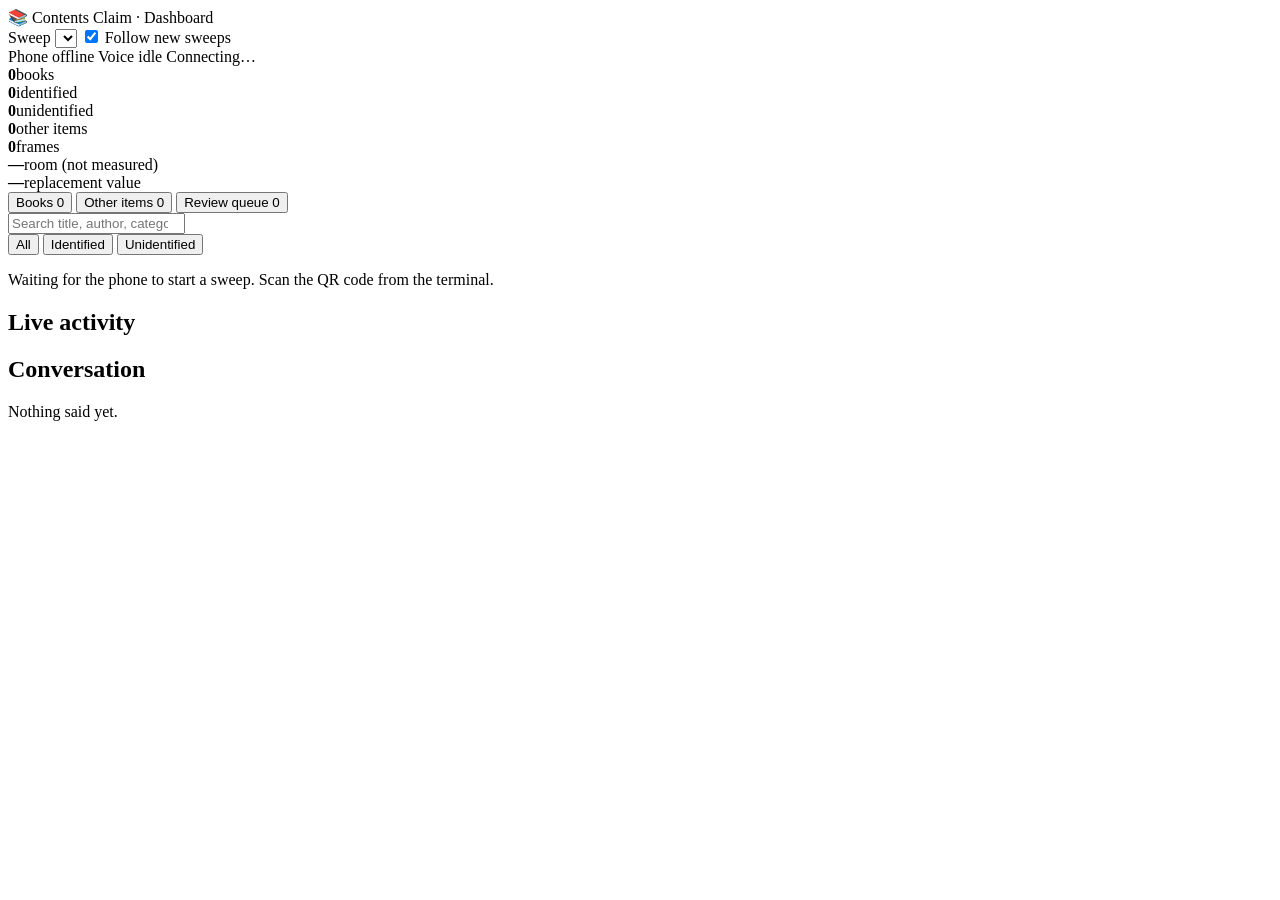
==== web/dashboard.html @ 54347701 "Two screens: simple phone UI + laptop dashboard with live records - Laptop dashboard (/dashboard): K" ====
<!doctype html>
<html lang="en"><head>
<meta charset="utf-8">
<meta name="viewport" content="width=device-width,initial-scale=1">
<title>Sweep Dashboard</title>
<link rel="stylesheet" href="/static/dashboard.css">
</head>
<body>
<header class="bar">
  <div class="brand"><span aria-hidden="true">📚</span> Contents Claim <span class="muted">· Dashboard</span></div>
  <label class="pick">Sweep
    <select id="sweepPick" aria-label="Choose a sweep"></select>
  </label>
  <label class="follow"><input type="checkbox" id="follow" checked> Follow new sweeps</label>
  <div class="spacer"></div>
  <span id="pillPhone" class="pill" data-s="off"><i></i><span>Phone offline</span></span>
  <span id="pillVoice" class="pill" data-s="off"><i></i><span>Voice idle</span></span>
  <span id="pillConn" class="pill" data-s="warn"><i></i><span>Connecting…</span></span>
</header>

<main>
  <section class="kpis" aria-label="Headline numbers">
    <div class="kpi"><b id="kBooks">0</b><span>books</span></div>
    <div class="kpi ok"><b id="kIdent">0</b><span>identified</span></div>
    <div class="kpi warn"><b id="kUnread">0</b><span>unidentified</span></div>
    <div class="kpi"><b id="kItems">0</b><span>other items</span></div>
    <div class="kpi"><b id="kFrames">0</b><span id="kFramesSub">frames</span></div>
    <div class="kpi"><b id="kRoom">—</b><span id="kRoomSub">room (not measured)</span></div>
    <div class="kpi"><b id="kValue">—</b><span id="kValueSub">replacement value</span></div>
  </section>

  <section id="packet" class="card packet" hidden>
    <div>
      <h2>Claim packet ready</h2>
      <p id="pSummary" class="muted"></p>
      <div id="pTotals" class="totals"></div>
    </div>
    <div class="actions">
      <a id="pReport" class="btn primary" target="_blank" rel="noopener">Open report</a>
      <a id="pJson" class="btn" target="_blank" rel="noopener">Packet JSON</a>
    </div>
  </section>

  <div class="cols">
    <section class="card records">
      <div class="tabs" role="tablist">
        <button role="tab" data-tab="books" aria-selected="true">Books <span id="cBooks" class="badge">0</span></button>
        <button role="tab" data-tab="items" aria-selected="false">Other items <span id="cItems" class="badge">0</span></button>
        <button role="tab" data-tab="review" aria-selected="false">Review queue <span id="cReview" class="badge">0</span></button>
      </div>
      <div class="toolbar">
        <input id="search" type="search" placeholder="Search title, author, category…" aria-label="Search records">
        <div id="filters" class="seg" role="group" aria-label="Filter books">
          <button data-f="all" aria-pressed="true">All</button>
          <button data-f="identified" aria-pressed="false">Identified</button>
          <button data-f="unidentified" aria-pressed="false">Unidentified</button>
        </div>
      </div>
      <div class="tablewrap">
        <table id="table"><thead></thead><tbody></tbody></table>
        <p id="empty" class="empty">Waiting for the phone to start a sweep. Scan the QR code from the terminal.</p>
      </div>
    </section>

    <aside class="side">
      <section class="card">
        <h2>Live activity</h2>
        <ol id="feed" class="feed" aria-live="polite"></ol>
      </section>
      <section class="card">
        <h2>Conversation</h2>
        <div id="convo" class="convo" role="log" aria-live="polite"><p class="empty">Nothing said yet.</p></div>
      </section>
    </aside>
  </div>
</main>
<script src="/static/dashboard.js"></script>
</body></html>
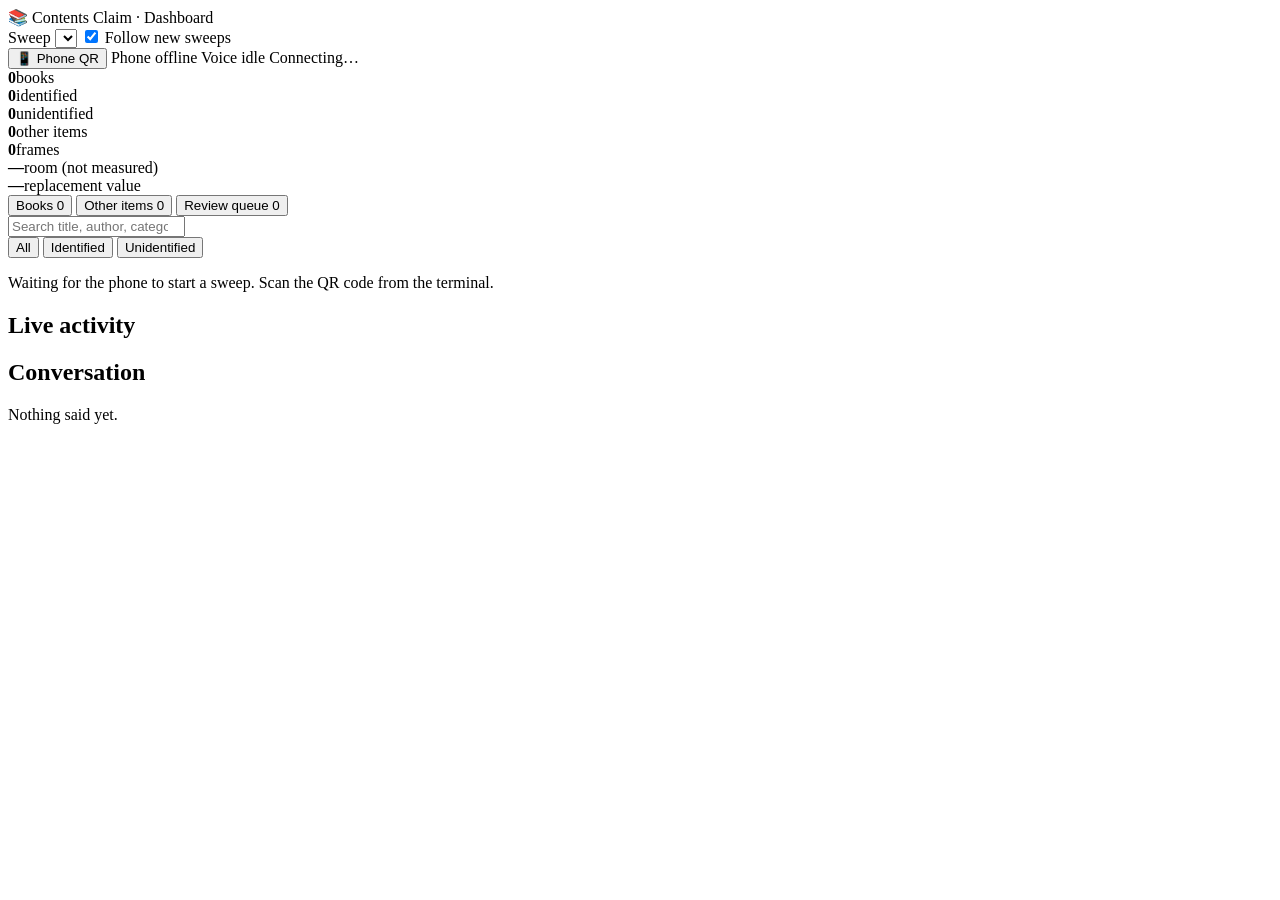
==== commit 23013244: "Phone QR code on the laptop dashboard instead of the terminal - Dashboard shows a "Connect your phon" ====
--- a/web/dashboard.html
+++ b/web/dashboard.html
@@ -13,6 +13,7 @@
   </label>
   <label class="follow"><input type="checkbox" id="follow" checked> Follow new sweeps</label>
   <div class="spacer"></div>
+  <button id="showQr" class="btn small">📱 Phone QR</button>
   <span id="pillPhone" class="pill" data-s="off"><i></i><span>Phone offline</span></span>
   <span id="pillVoice" class="pill" data-s="off"><i></i><span>Voice idle</span></span>
   <span id="pillConn" class="pill" data-s="warn"><i></i><span>Connecting…</span></span>
@@ -27,6 +28,19 @@
     <div class="kpi"><b id="kFrames">0</b><span id="kFramesSub">frames</span></div>
     <div class="kpi"><b id="kRoom">—</b><span id="kRoomSub">room (not measured)</span></div>
     <div class="kpi"><b id="kValue">—</b><span id="kValueSub">replacement value</span></div>
+  </section>
+
+  <section id="connect" class="card connect" hidden>
+    <div id="qr" class="qr" aria-label="QR code for the phone"></div>
+    <div class="connecttext">
+      <h2>Connect your phone</h2>
+      <p>Scan this with the phone's camera, open the link, allow camera and microphone, then tap <b>Start sweep</b>.
+         This page fills in as the phone pans the shelves.</p>
+      <p class="link"><span id="phoneUrl"></span> <button id="copyUrl" class="btn small">Copy link</button></p>
+      <p id="httpsWarn" class="warn" hidden>This link is not HTTPS, so phones won't allow the camera. Start the server with
+         <code>scripts/run.sh</code> (it opens a secure tunnel).</p>
+      <button id="hideQr" class="btn small">Hide</button>
+    </div>
   </section>
 
   <section id="packet" class="card packet" hidden>
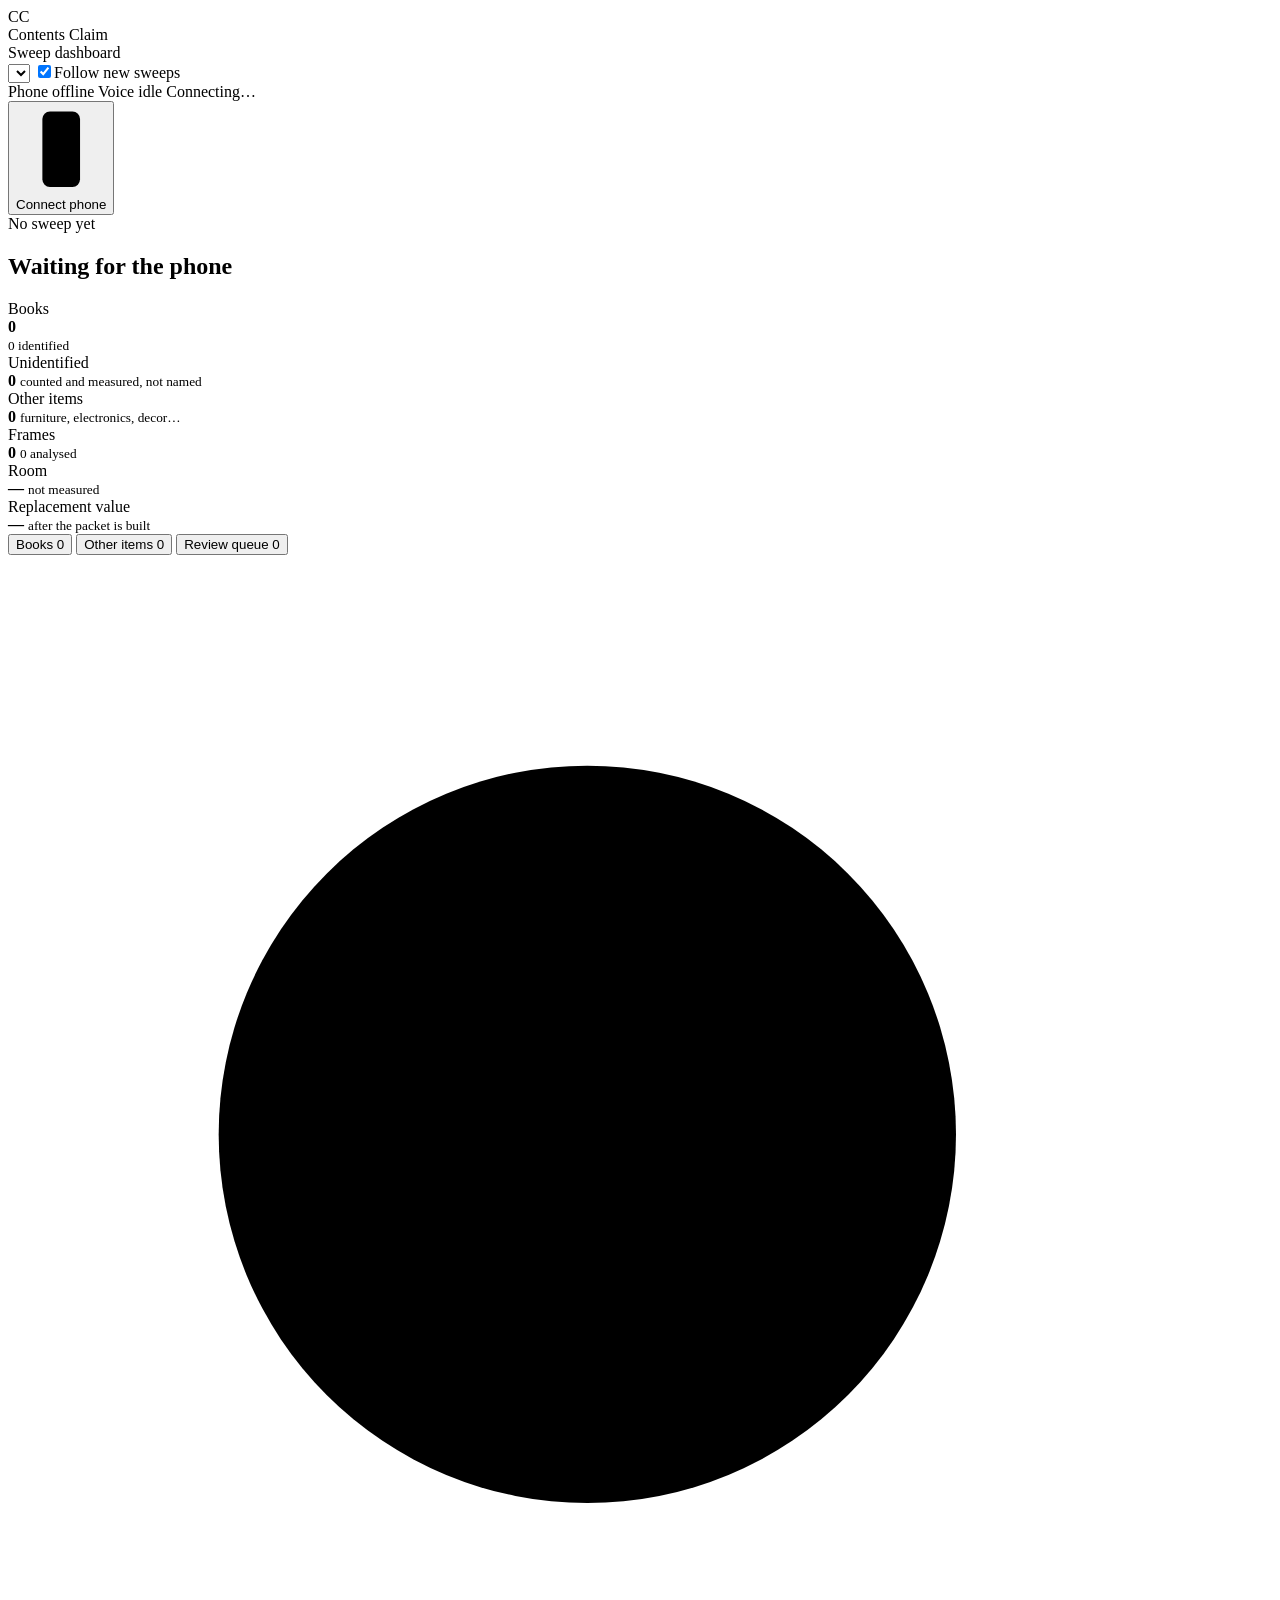
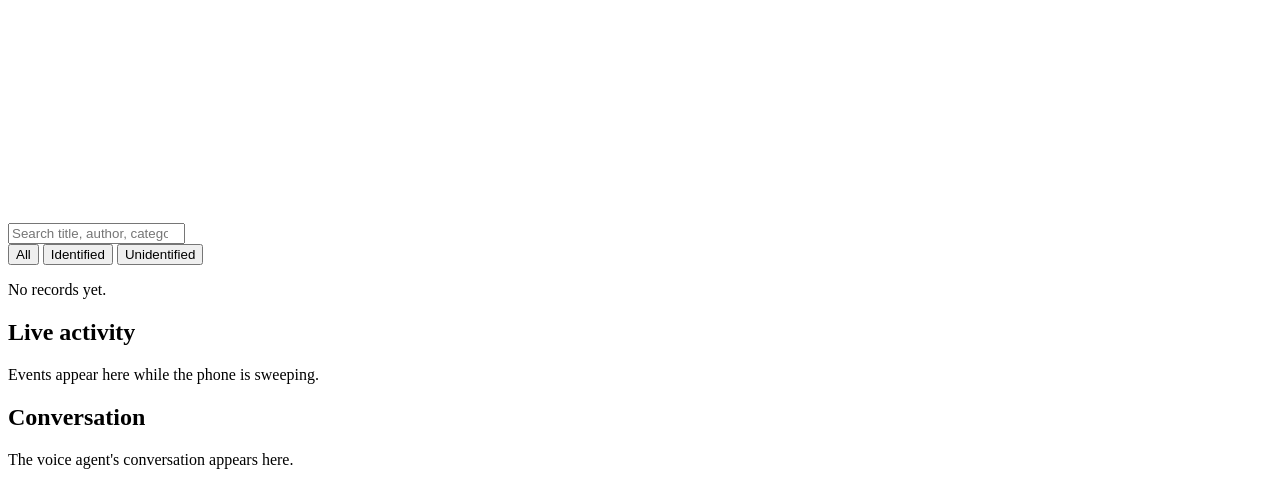
==== commit 7981fd1c: "Dashboard: professional redesign (hero, KPI cards, sortable table, detail drawer, timeline, chat bub" ====
--- a/web/dashboard.html
+++ b/web/dashboard.html
@@ -2,68 +2,114 @@
 <html lang="en"><head>
 <meta charset="utf-8">
 <meta name="viewport" content="width=device-width,initial-scale=1">
-<title>Sweep Dashboard</title>
+<title>Contents Claim · Dashboard</title>
 <link rel="stylesheet" href="/static/dashboard.css">
 </head>
 <body>
-<header class="bar">
-  <div class="brand"><span aria-hidden="true">📚</span> Contents Claim <span class="muted">· Dashboard</span></div>
-  <label class="pick">Sweep
+<header class="topbar">
+  <div class="brand">
+    <span class="mark" aria-hidden="true">CC</span>
+    <div><div class="product">Contents Claim</div><div class="tagline">Sweep dashboard</div></div>
+  </div>
+  <div class="picker">
     <select id="sweepPick" aria-label="Choose a sweep"></select>
-  </label>
-  <label class="follow"><input type="checkbox" id="follow" checked> Follow new sweeps</label>
+    <label class="switch"><input type="checkbox" id="follow" checked><span></span>Follow new sweeps</label>
+  </div>
   <div class="spacer"></div>
-  <button id="showQr" class="btn small">📱 Phone QR</button>
-  <span id="pillPhone" class="pill" data-s="off"><i></i><span>Phone offline</span></span>
-  <span id="pillVoice" class="pill" data-s="off"><i></i><span>Voice idle</span></span>
-  <span id="pillConn" class="pill" data-s="warn"><i></i><span>Connecting…</span></span>
+  <div class="status" aria-label="Connection status">
+    <span id="pillPhone" class="chip" data-s="off"><i></i><span>Phone offline</span></span>
+    <span id="pillVoice" class="chip" data-s="off"><i></i><span>Voice idle</span></span>
+    <span id="pillConn" class="chip" data-s="warn"><i></i><span>Connecting…</span></span>
+  </div>
+  <button id="showQr" class="btn ghost" title="Show the phone's QR code">
+    <svg viewBox="0 0 24 24" aria-hidden="true"><rect x="7" y="2" width="10" height="20" rx="2"/><path d="M11 18h2"/></svg>Connect phone
+  </button>
 </header>
 
 <main>
-  <section class="kpis" aria-label="Headline numbers">
-    <div class="kpi"><b id="kBooks">0</b><span>books</span></div>
-    <div class="kpi ok"><b id="kIdent">0</b><span>identified</span></div>
-    <div class="kpi warn"><b id="kUnread">0</b><span>unidentified</span></div>
-    <div class="kpi"><b id="kItems">0</b><span>other items</span></div>
-    <div class="kpi"><b id="kFrames">0</b><span id="kFramesSub">frames</span></div>
-    <div class="kpi"><b id="kRoom">—</b><span id="kRoomSub">room (not measured)</span></div>
-    <div class="kpi"><b id="kValue">—</b><span id="kValueSub">replacement value</span></div>
-  </section>
-
-  <section id="connect" class="card connect" hidden>
-    <div id="qr" class="qr" aria-label="QR code for the phone"></div>
-    <div class="connecttext">
-      <h2>Connect your phone</h2>
-      <p>Scan this with the phone's camera, open the link, allow camera and microphone, then tap <b>Start sweep</b>.
-         This page fills in as the phone pans the shelves.</p>
-      <p class="link"><span id="phoneUrl"></span> <button id="copyUrl" class="btn small">Copy link</button></p>
-      <p id="httpsWarn" class="warn" hidden>This link is not HTTPS, so phones won't allow the camera. Start the server with
-         <code>scripts/run.sh</code> (it opens a secure tunnel).</p>
-      <button id="hideQr" class="btn small">Hide</button>
+  <section class="hero">
+    <div>
+      <div class="eyebrow" id="heroEyebrow">No sweep yet</div>
+      <h1 id="heroTitle">Waiting for the phone</h1>
+      <div class="meta" id="heroMeta"></div>
     </div>
-  </section>
-
-  <section id="packet" class="card packet" hidden>
-    <div>
-      <h2>Claim packet ready</h2>
-      <p id="pSummary" class="muted"></p>
-      <div id="pTotals" class="totals"></div>
-    </div>
-    <div class="actions">
+    <div class="hero-actions" id="packetActions" hidden>
       <a id="pReport" class="btn primary" target="_blank" rel="noopener">Open report</a>
       <a id="pJson" class="btn" target="_blank" rel="noopener">Packet JSON</a>
     </div>
   </section>
 
-  <div class="cols">
+  <section id="connect" class="card connect" hidden>
+    <div id="qr" class="qr" aria-label="QR code for the phone"></div>
+    <div class="connect-body">
+      <h2>Connect your phone</h2>
+      <ol class="steps">
+        <li>Scan the code with the phone's camera and open the link.</li>
+        <li>Allow camera and microphone, then tap <b>Start sweep</b>.</li>
+        <li>Pan the shelves slowly. Records appear here as they're found.</li>
+      </ol>
+      <div class="linkrow"><code id="phoneUrl"></code><button id="copyUrl" class="btn small">Copy link</button></div>
+      <p id="httpsWarn" class="note warn" hidden>This link isn't HTTPS, so phones won't allow the camera. Start the server with <code>scripts/run.sh</code> (it opens a secure tunnel).</p>
+    </div>
+    <button id="hideQr" class="iconbtn" aria-label="Hide">×</button>
+  </section>
+
+  <section id="packet" class="card packet" hidden>
+    <div class="packet-head">
+      <span class="badge success">Packet ready</span>
+      <p id="pSummary"></p>
+    </div>
+    <div id="pTotals" class="totals"></div>
+  </section>
+
+  <section class="kpis" aria-label="Headline numbers">
+    <article class="kpi">
+      <header><span class="ico books"></span>Books</header>
+      <b id="kBooks">0</b>
+      <div class="bar" aria-hidden="true"><span id="kIdentBar"></span></div>
+      <small id="kIdentSub">0 identified</small>
+    </article>
+    <article class="kpi">
+      <header><span class="ico warn"></span>Unidentified</header>
+      <b id="kUnread">0</b>
+      <small>counted and measured, not named</small>
+    </article>
+    <article class="kpi">
+      <header><span class="ico items"></span>Other items</header>
+      <b id="kItems">0</b>
+      <small>furniture, electronics, decor…</small>
+    </article>
+    <article class="kpi">
+      <header><span class="ico frames"></span>Frames</header>
+      <b id="kFrames">0</b>
+      <small id="kFramesSub">0 analysed</small>
+    </article>
+    <article class="kpi">
+      <header><span class="ico room"></span>Room</header>
+      <b id="kRoom">—</b>
+      <small id="kRoomSub">not measured</small>
+    </article>
+    <article class="kpi">
+      <header><span class="ico value"></span>Replacement value</header>
+      <b id="kValue">—</b>
+      <small id="kValueSub">after the packet is built</small>
+    </article>
+  </section>
+
+  <div class="layout">
     <section class="card records">
-      <div class="tabs" role="tablist">
-        <button role="tab" data-tab="books" aria-selected="true">Books <span id="cBooks" class="badge">0</span></button>
-        <button role="tab" data-tab="items" aria-selected="false">Other items <span id="cItems" class="badge">0</span></button>
-        <button role="tab" data-tab="review" aria-selected="false">Review queue <span id="cReview" class="badge">0</span></button>
+      <div class="card-head">
+        <div class="tabs" role="tablist">
+          <button role="tab" data-tab="books" aria-selected="true">Books <span id="cBooks" class="count">0</span></button>
+          <button role="tab" data-tab="items" aria-selected="false">Other items <span id="cItems" class="count">0</span></button>
+          <button role="tab" data-tab="review" aria-selected="false">Review queue <span id="cReview" class="count">0</span></button>
+        </div>
       </div>
       <div class="toolbar">
-        <input id="search" type="search" placeholder="Search title, author, category…" aria-label="Search records">
+        <div class="search">
+          <svg viewBox="0 0 24 24" aria-hidden="true"><circle cx="11" cy="11" r="7"/><path d="m20 20-4-4"/></svg>
+          <input id="search" type="search" placeholder="Search title, author, category, reason…" aria-label="Search records">
+        </div>
         <div id="filters" class="seg" role="group" aria-label="Filter books">
           <button data-f="all" aria-pressed="true">All</button>
           <button data-f="identified" aria-pressed="false">Identified</button>
@@ -72,21 +118,34 @@
       </div>
       <div class="tablewrap">
         <table id="table"><thead></thead><tbody></tbody></table>
-        <p id="empty" class="empty">Waiting for the phone to start a sweep. Scan the QR code from the terminal.</p>
+        <div id="empty" class="empty">
+          <div class="empty-ico" aria-hidden="true"></div>
+          <p id="emptyText">No records yet.</p>
+        </div>
       </div>
     </section>
 
     <aside class="side">
       <section class="card">
-        <h2>Live activity</h2>
-        <ol id="feed" class="feed" aria-live="polite"></ol>
+        <div class="card-head"><h2>Live activity</h2><span class="hint" id="feedCount"></span></div>
+        <ol id="feed" class="timeline" aria-live="polite"></ol>
+        <p id="feedEmpty" class="empty small">Events appear here while the phone is sweeping.</p>
       </section>
       <section class="card">
-        <h2>Conversation</h2>
-        <div id="convo" class="convo" role="log" aria-live="polite"><p class="empty">Nothing said yet.</p></div>
+        <div class="card-head"><h2>Conversation</h2></div>
+        <div id="convo" class="convo" role="log" aria-live="polite"></div>
+        <p id="convoEmpty" class="empty small">The voice agent's conversation appears here.</p>
       </section>
     </aside>
   </div>
 </main>
+
+<aside id="drawer" class="drawer" hidden aria-label="Record details">
+  <div class="drawer-head"><h2 id="dTitle">Record</h2><button id="dClose" class="iconbtn" aria-label="Close">×</button></div>
+  <img id="dImg" alt="">
+  <dl id="dFields"></dl>
+</aside>
+<div id="scrim" class="scrim" hidden></div>
+
 <script src="/static/dashboard.js"></script>
 </body></html>
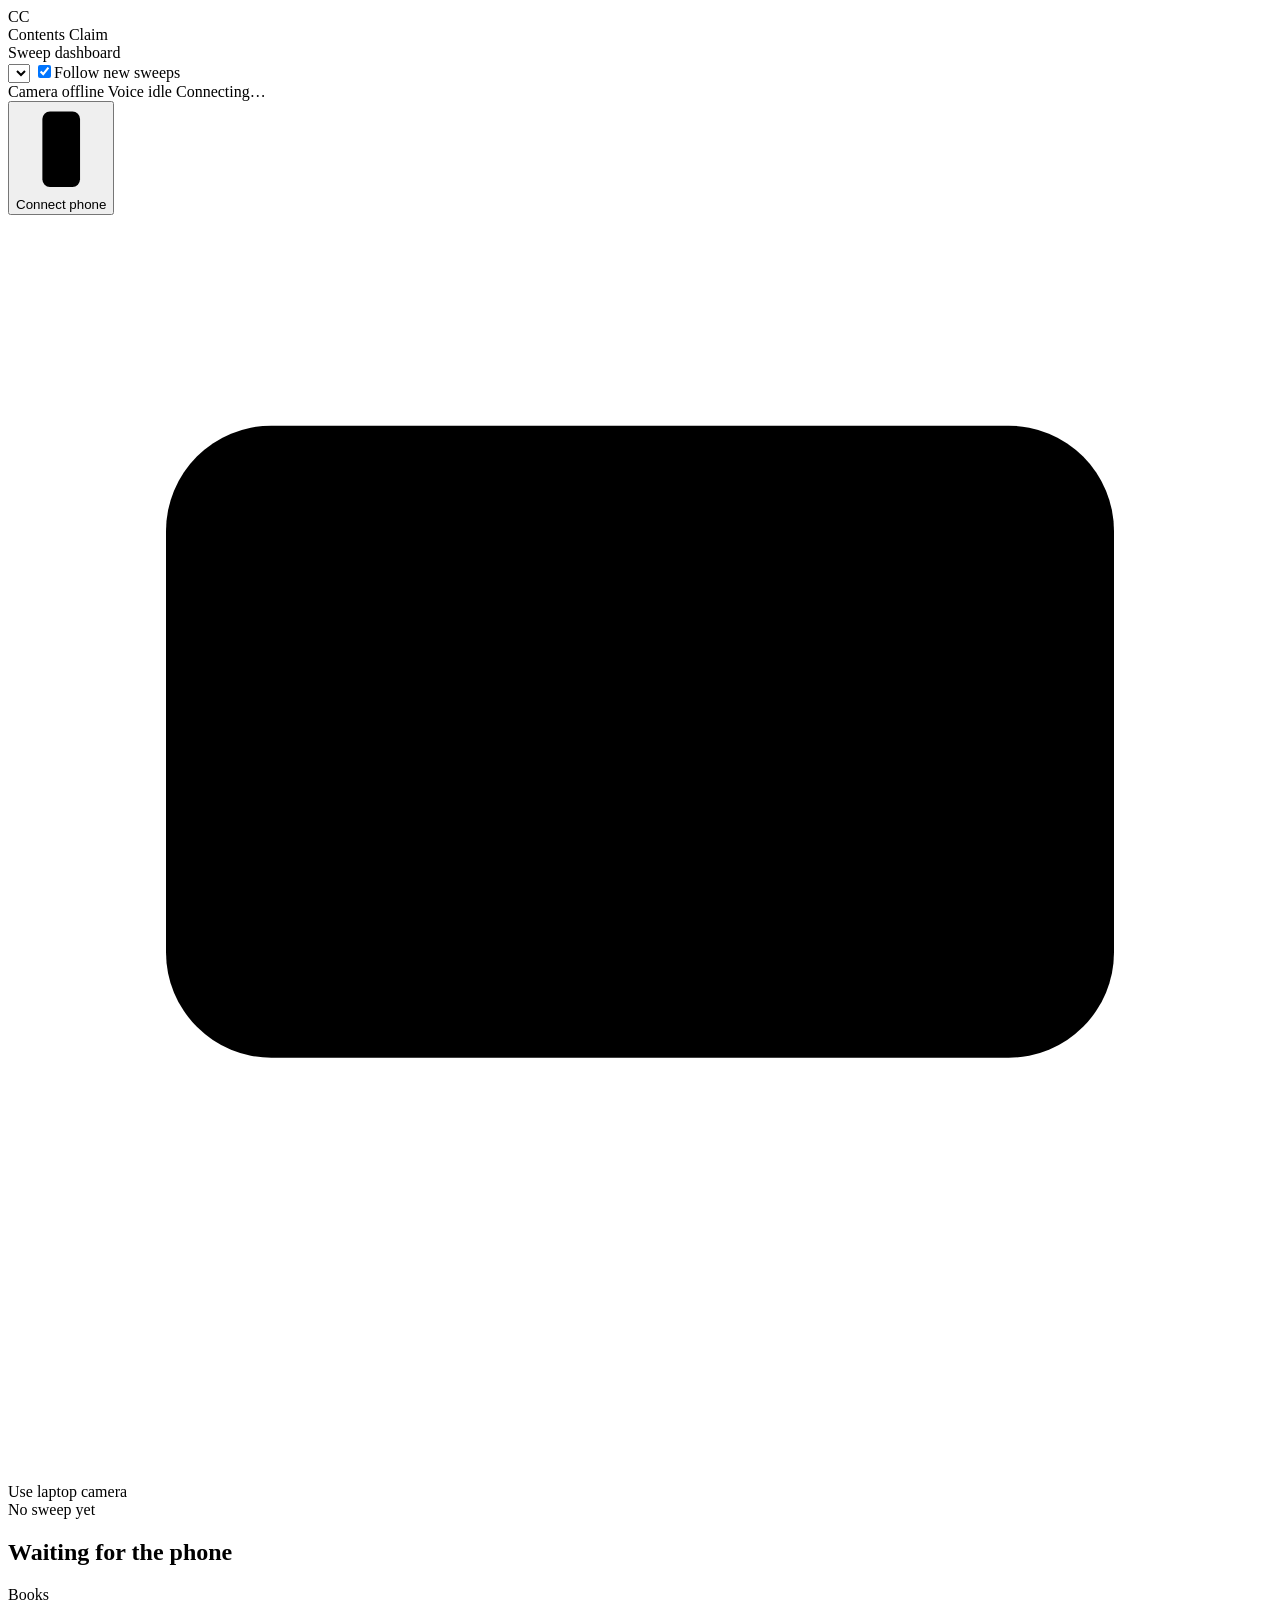
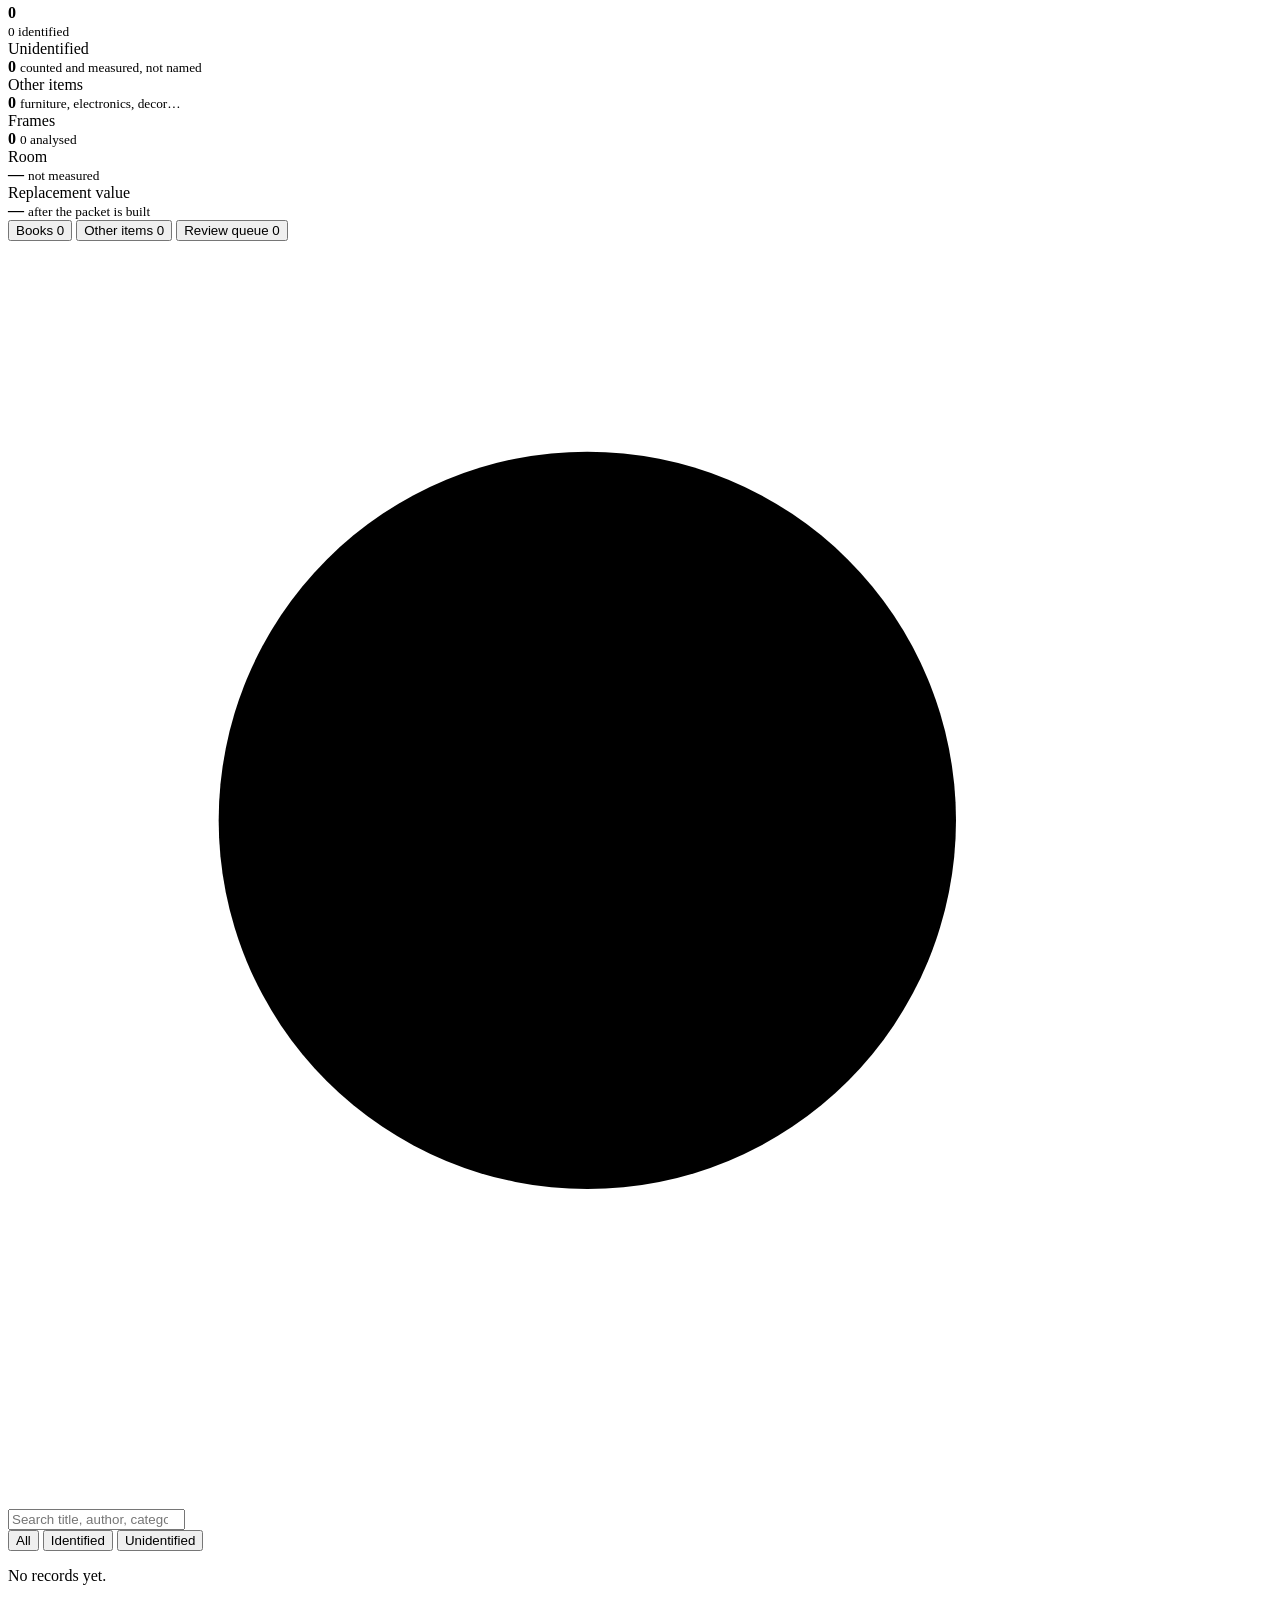
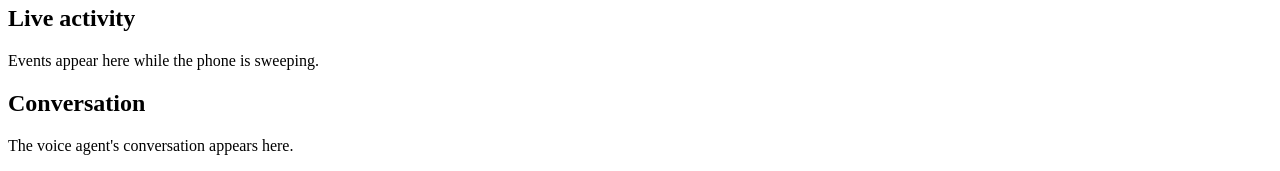
==== commit 72f61584: "Laptop camera option: camera picker on the sweep page, 'Use laptop camera' on the dashboard; static " ====
--- a/web/dashboard.html
+++ b/web/dashboard.html
@@ -17,13 +17,16 @@
   </div>
   <div class="spacer"></div>
   <div class="status" aria-label="Connection status">
-    <span id="pillPhone" class="chip" data-s="off"><i></i><span>Phone offline</span></span>
+    <span id="pillPhone" class="chip" data-s="off"><i></i><span>Camera offline</span></span>
     <span id="pillVoice" class="chip" data-s="off"><i></i><span>Voice idle</span></span>
     <span id="pillConn" class="chip" data-s="warn"><i></i><span>Connecting…</span></span>
   </div>
   <button id="showQr" class="btn ghost" title="Show the phone's QR code">
     <svg viewBox="0 0 24 24" aria-hidden="true"><rect x="7" y="2" width="10" height="20" rx="2"/><path d="M11 18h2"/></svg>Connect phone
   </button>
+  <a id="useLaptop" class="btn primary" target="_blank" rel="noopener" title="Run the sweep with this laptop's camera, in a new tab">
+    <svg viewBox="0 0 24 24" aria-hidden="true"><rect x="3" y="4" width="18" height="12" rx="2"/><path d="M2 20h20"/></svg>Use laptop camera
+  </a>
 </header>
 
 <main>
@@ -42,13 +45,14 @@
   <section id="connect" class="card connect" hidden>
     <div id="qr" class="qr" aria-label="QR code for the phone"></div>
     <div class="connect-body">
-      <h2>Connect your phone</h2>
+      <h2>Start a sweep: phone or laptop camera</h2>
       <ol class="steps">
         <li>Scan the code with the phone's camera and open the link.</li>
         <li>Allow camera and microphone, then tap <b>Start sweep</b>.</li>
         <li>Pan the shelves slowly. Records appear here as they're found.</li>
       </ol>
       <div class="linkrow"><code id="phoneUrl"></code><button id="copyUrl" class="btn small">Copy link</button></div>
+      <p class="note">No phone? Use <b>Use laptop camera</b> (top right): it opens the same sweep page here, then carry the laptop around the room. Records still appear on this tab.</p>
       <p id="httpsWarn" class="note warn" hidden>This link isn't HTTPS, so phones won't allow the camera. Start the server with <code>scripts/run.sh</code> (it opens a secure tunnel).</p>
     </div>
     <button id="hideQr" class="iconbtn" aria-label="Hide">×</button>
